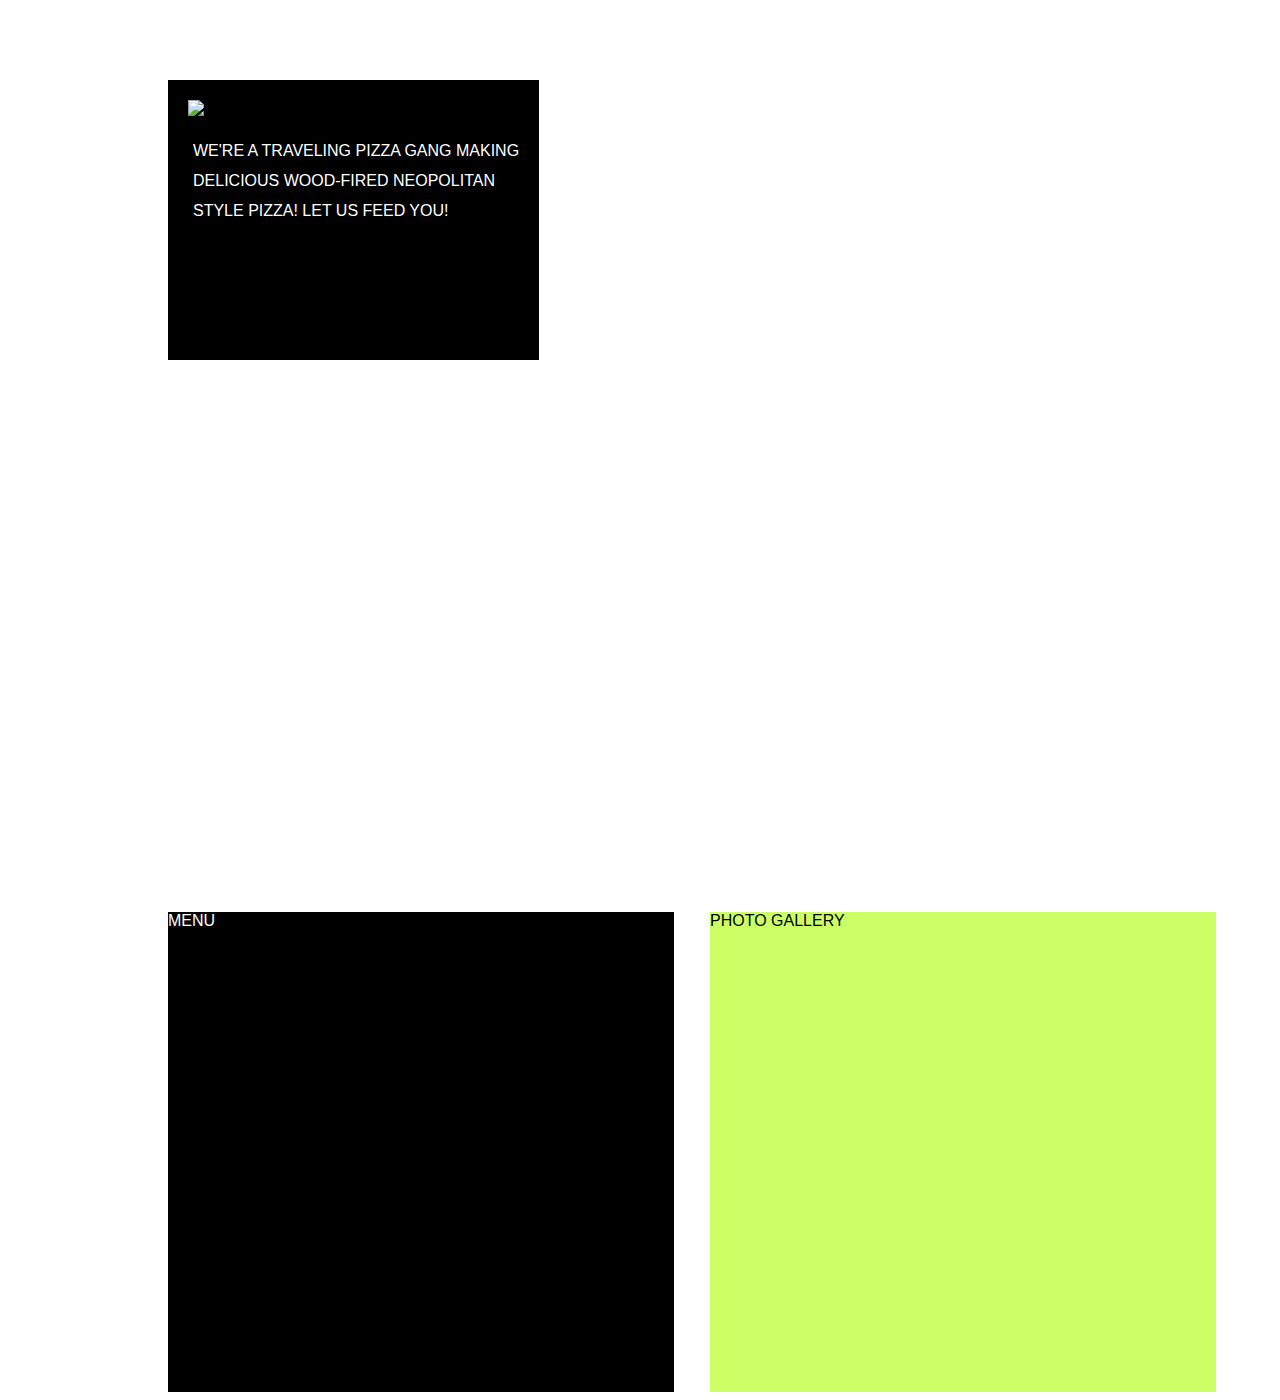
==== Unit 11/index.html @ e30d6ab1 "jasonmortiz.github.io" ====
<!DOCTYPE html> 
<html>
    <head>
        <meta charset="UTF-8">
        <meta name="viewport" content="width=device-width, initial-scale=1">
        <title>Spokes Mobile Wood Fired Pizza</title>
        <link rel="stylesheet" type="text/css" href="reset.css">
        <link rel="stylesheet" type="text/css" href="style.css">
        <!--[if IE]><script src="http://html5shiv.googlecode.com/svn/trunk/html5.js"></script><![endif]--> 
<!--         add jquery functionality to your site -->
        <script src="https://ajax.googleapis.com/ajax/libs/jquery/1.11.1/jquery.min.js"></script>

<!--         smooth scroll credit to: https://github.com/kswedberg/jquery-smooth-scroll -->
<!--         add the smooth-scroll javascript -->
        <script src="js/jquery.smooth-scroll.js"></script>
<!--         call the smoothScroll function for the nav a elements -->
        <script>
            $(document).ready(function() {
                $('ul.smoothnav a').smoothScroll();
            });
        </script>
	
	</head>
<body>



<section id="logo"><img src="http://ortizfoto.smugmug.com/photos/i-pBtJKsg/2/O/i-pBtJKsg.png">

    <p>WE'RE A TRAVELING PIZZA GANG MAKING
        <br> DELICIOUS WOOD-FIRED NEOPOLITAN <br>STYLE PIZZA! LET US FEED YOU!
    </p>

</section>

<div id="header"></div>

<div id="container">
    
    <div id="left">
      MENU
    </div>

    <div id="right">
      <div>PHOTO GALLERY</div>
    </div>

    <div class="clear"></div>

</div>



</body>
</html>
---- Unit 11/style.css ----
body {
	font-family: sans-serif;
	
}

p{
	max-width: 100%;
	color:#ffffff;
	font-family: sans-serif;
	margin-left: 5px;
	line-height: 30px;
}

section{

	max-width: 100%;
	background-color: #000000;
	height: 15em;
	margin-left: 10em;

}

.clear{

      clear: both;
 }

#logo{

	float: left;
	max-width: 100%;
	padding: 20px;
}



 #header{

	background: url(http://ortizfoto.smugmug.com/photos/i-Gp5KC7W/0/X3/i-Gp5KC7W-X3.jpg);
	background-size: 100%; background-repeat: no-repeat;	
	height: 800px;
	margin: 5em 10em 2em 10em;
}

#container {

	width: 100%;
	margin-left: 10em;
	margin-right: 10em;
	background: #ffffff;
    display: table
    height: 100%;
    position: relative;
}

#left, #right {

    display: inline-table;
    height: 30em;
    
}

#left {

    width: 40%;
    background: #000000;
    float; left;
    color:#ffffff;
    margin-right: 1em;
    

}

#right {

	width: 40%;
    background: #ccff66;
    float; right;
    margin-left: 1em;

}
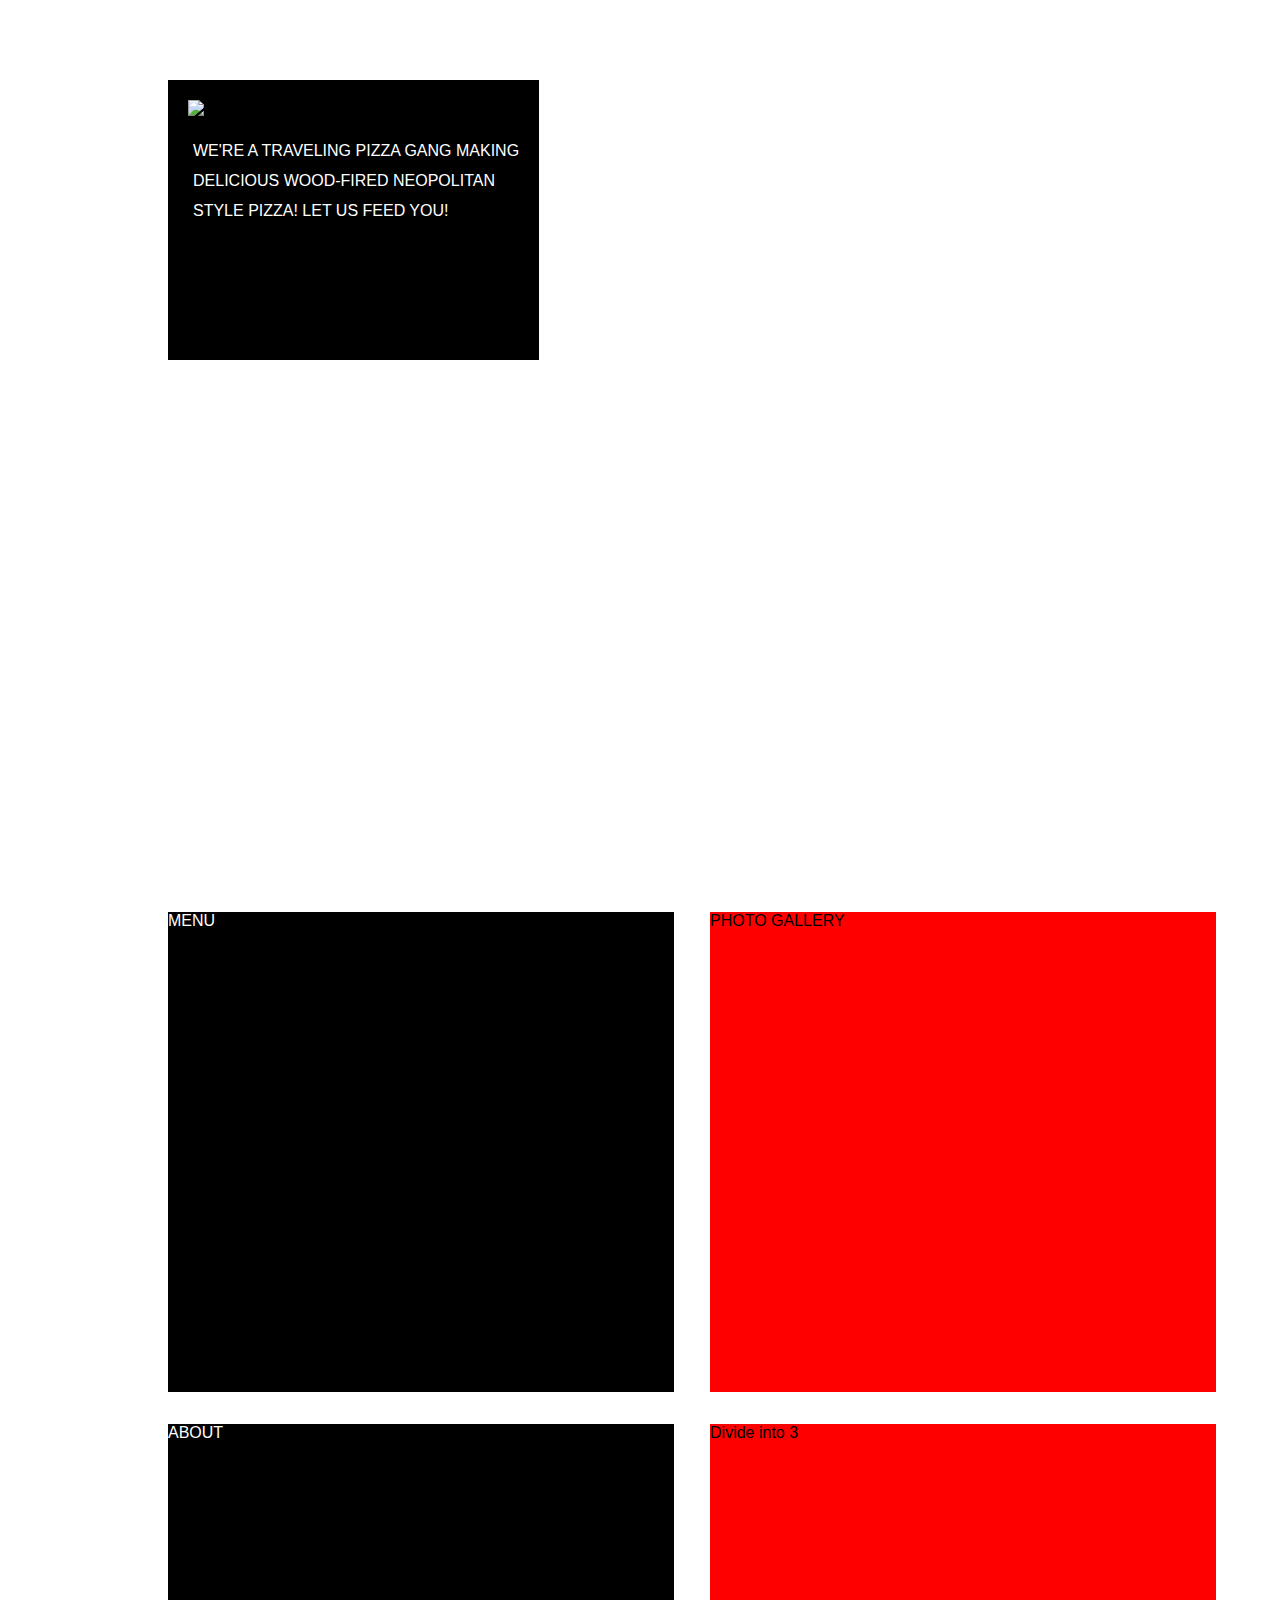
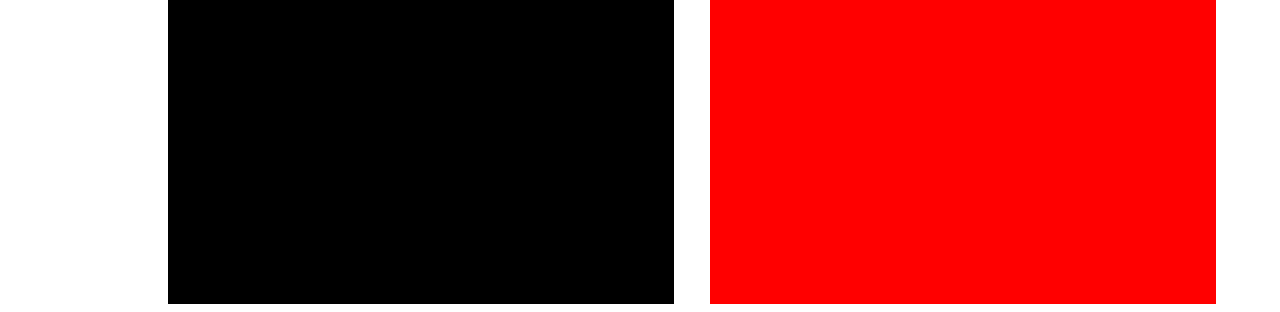
==== commit f8bb84c8: "jasonmortiz.github.io" ====
--- a/Unit 11/index.html
+++ b/Unit 11/index.html
@@ -35,7 +35,7 @@
 
 <div id="header"></div>
 
-<div id="container">
+<div class="container">
     
     <div id="left">
       MENU
@@ -49,6 +49,19 @@
 
 </div>
 
+<div class="container">
+    
+    <div id="bottomleft">
+      ABOUT
+    </div>
+
+    <div id="bottomright">
+      <div>Divide into 3</div>
+    </div>
+
+
+</div>
+
 
 
 </body>
--- a/Unit 11/style.css
+++ b/Unit 11/style.css
@@ -25,6 +25,17 @@
       clear: both;
  }
 
+ .container {
+
+	width: 100%;
+	margin-left: 10em;
+	margin-right: 10em;
+	background: #ffffff;
+    display: table
+    height: 100%;
+    position: relative;
+}
+
 #logo{
 
 	float: left;
@@ -42,16 +53,7 @@
 	margin: 5em 10em 2em 10em;
 }
 
-#container {
 
-	width: 100%;
-	margin-left: 10em;
-	margin-right: 10em;
-	background: #ffffff;
-    display: table
-    height: 100%;
-    position: relative;
-}
 
 #left, #right {
 
@@ -74,8 +76,37 @@
 #right {
 
 	width: 40%;
-    background: #ccff66;
+    background: #ff0000;
     float; right;
     margin-left: 1em;
 
 }
+
+#bottomleft, #bottomright {
+
+    display: inline-table;
+    height: 30em;
+    
+}
+
+#bottomleft {
+
+    width: 40%;
+    background: #000000;
+    float; left;
+    color:#ffffff;
+    margin-top: 2em;
+    margin-right: 1em;
+    
+
+}
+
+#bottomright {
+
+	width: 40%;
+    background: #ff0000;
+    float; right;
+    margin-top: 2em;
+    margin-left: 1em;
+
+}
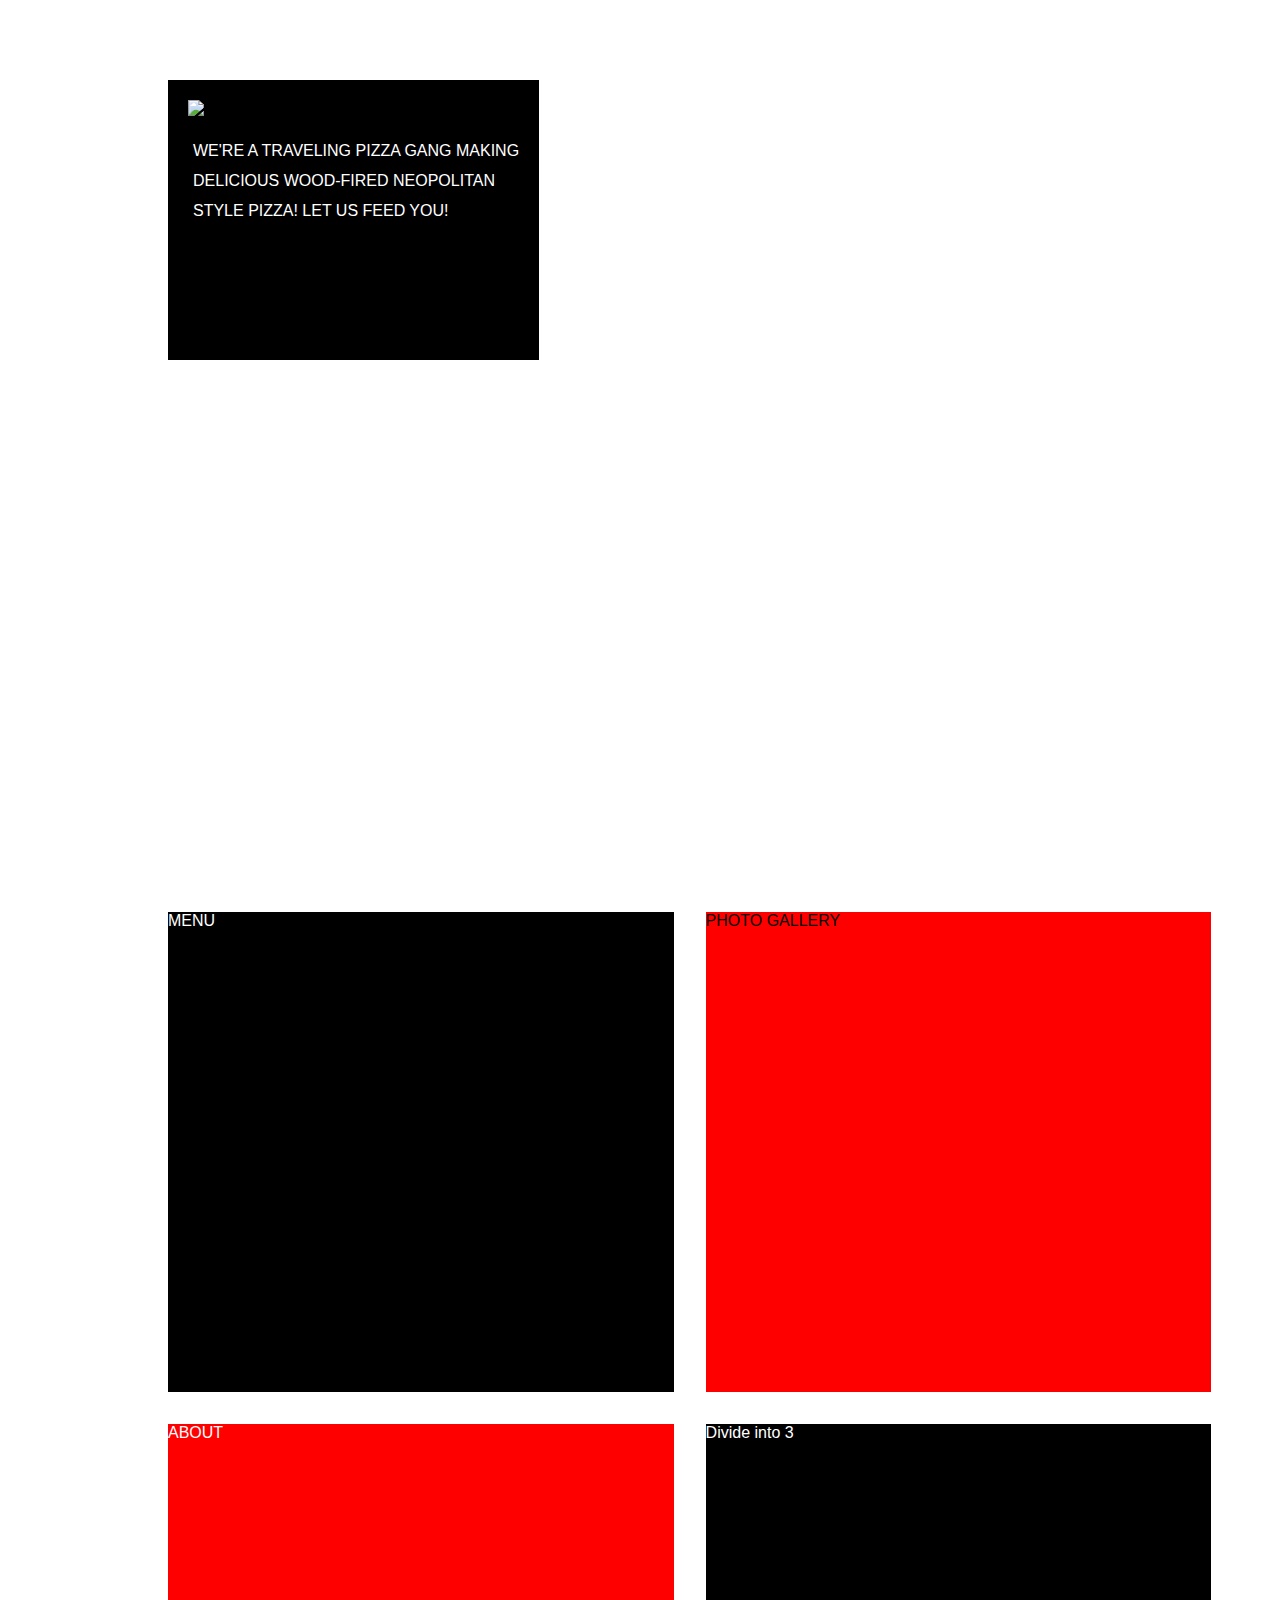
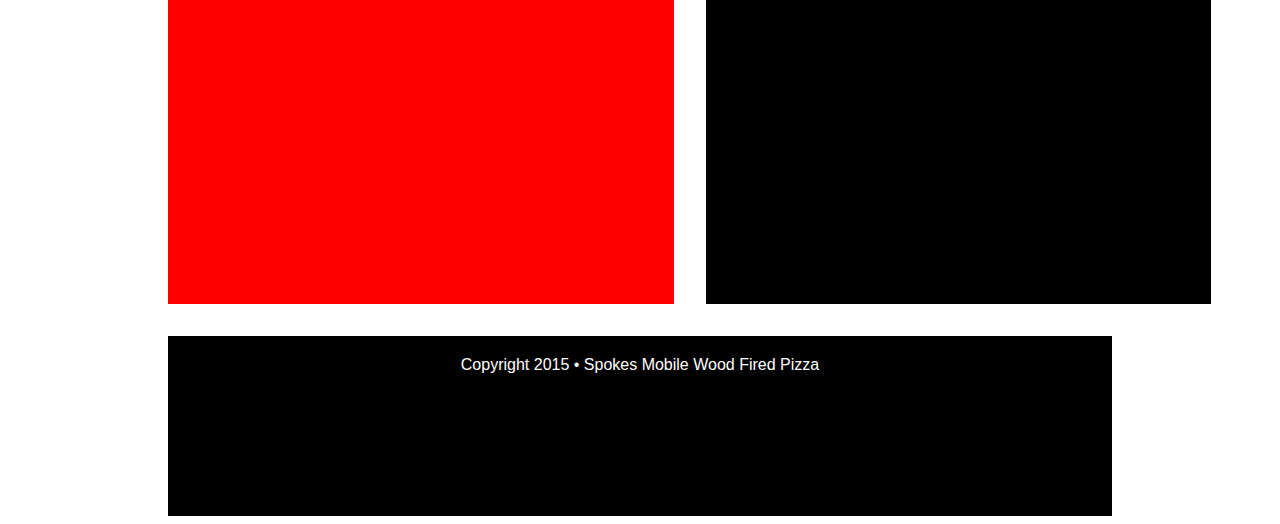
==== commit 1fb8a4f8: "jasonmortiz.github.io" ====
--- a/Unit 11/index.html
+++ b/Unit 11/index.html
@@ -31,7 +31,10 @@
         <br> DELICIOUS WOOD-FIRED NEOPOLITAN <br>STYLE PIZZA! LET US FEED YOU!
     </p>
 
+<div id="scroll">
+</div>
 </section>
+
 
 <div id="header"></div>
 
@@ -62,6 +65,10 @@
 
 </div>
 
+        <footer>
+            <div>Copyright 2015 • Spokes Mobile Wood Fired Pizza</div>
+        </footer>
+
 
 
 </body>
--- a/Unit 11/style.css
+++ b/Unit 11/style.css
@@ -20,6 +20,18 @@
 
 }
 
+footer{
+	color:#ffffff;
+	text-align: center;
+	padding-top: 20px;
+	background-color: #000000;
+	width;100%;
+	margin-top: 2em;
+	margin-left: 10em;
+	margin-right: 10em;
+	height: 10em;
+}
+
 .clear{
 
       clear: both;
@@ -31,9 +43,13 @@
 	margin-left: 10em;
 	margin-right: 10em;
 	background: #ffffff;
-    display: table
+    display: table;
     height: 100%;
-    position: relative;
+}
+
+#scroll{
+	color:ffffff;
+	height:2em;
 }
 
 #logo{
@@ -48,7 +64,7 @@
  #header{
 
 	background: url(http://ortizfoto.smugmug.com/photos/i-Gp5KC7W/0/X3/i-Gp5KC7W-X3.jpg);
-	background-size: 100%; background-repeat: no-repeat;	
+	background-size: 100%; background-repeat: no-repeat;
 	height: 800px;
 	margin: 5em 10em 2em 10em;
 }
@@ -92,7 +108,7 @@
 #bottomleft {
 
     width: 40%;
-    background: #000000;
+    background: #ff0000;
     float; left;
     color:#ffffff;
     margin-top: 2em;
@@ -103,8 +119,9 @@
 
 #bottomright {
 
+	color: #ffffff;
 	width: 40%;
-    background: #ff0000;
+    background: #000000;
     float; right;
     margin-top: 2em;
     margin-left: 1em;
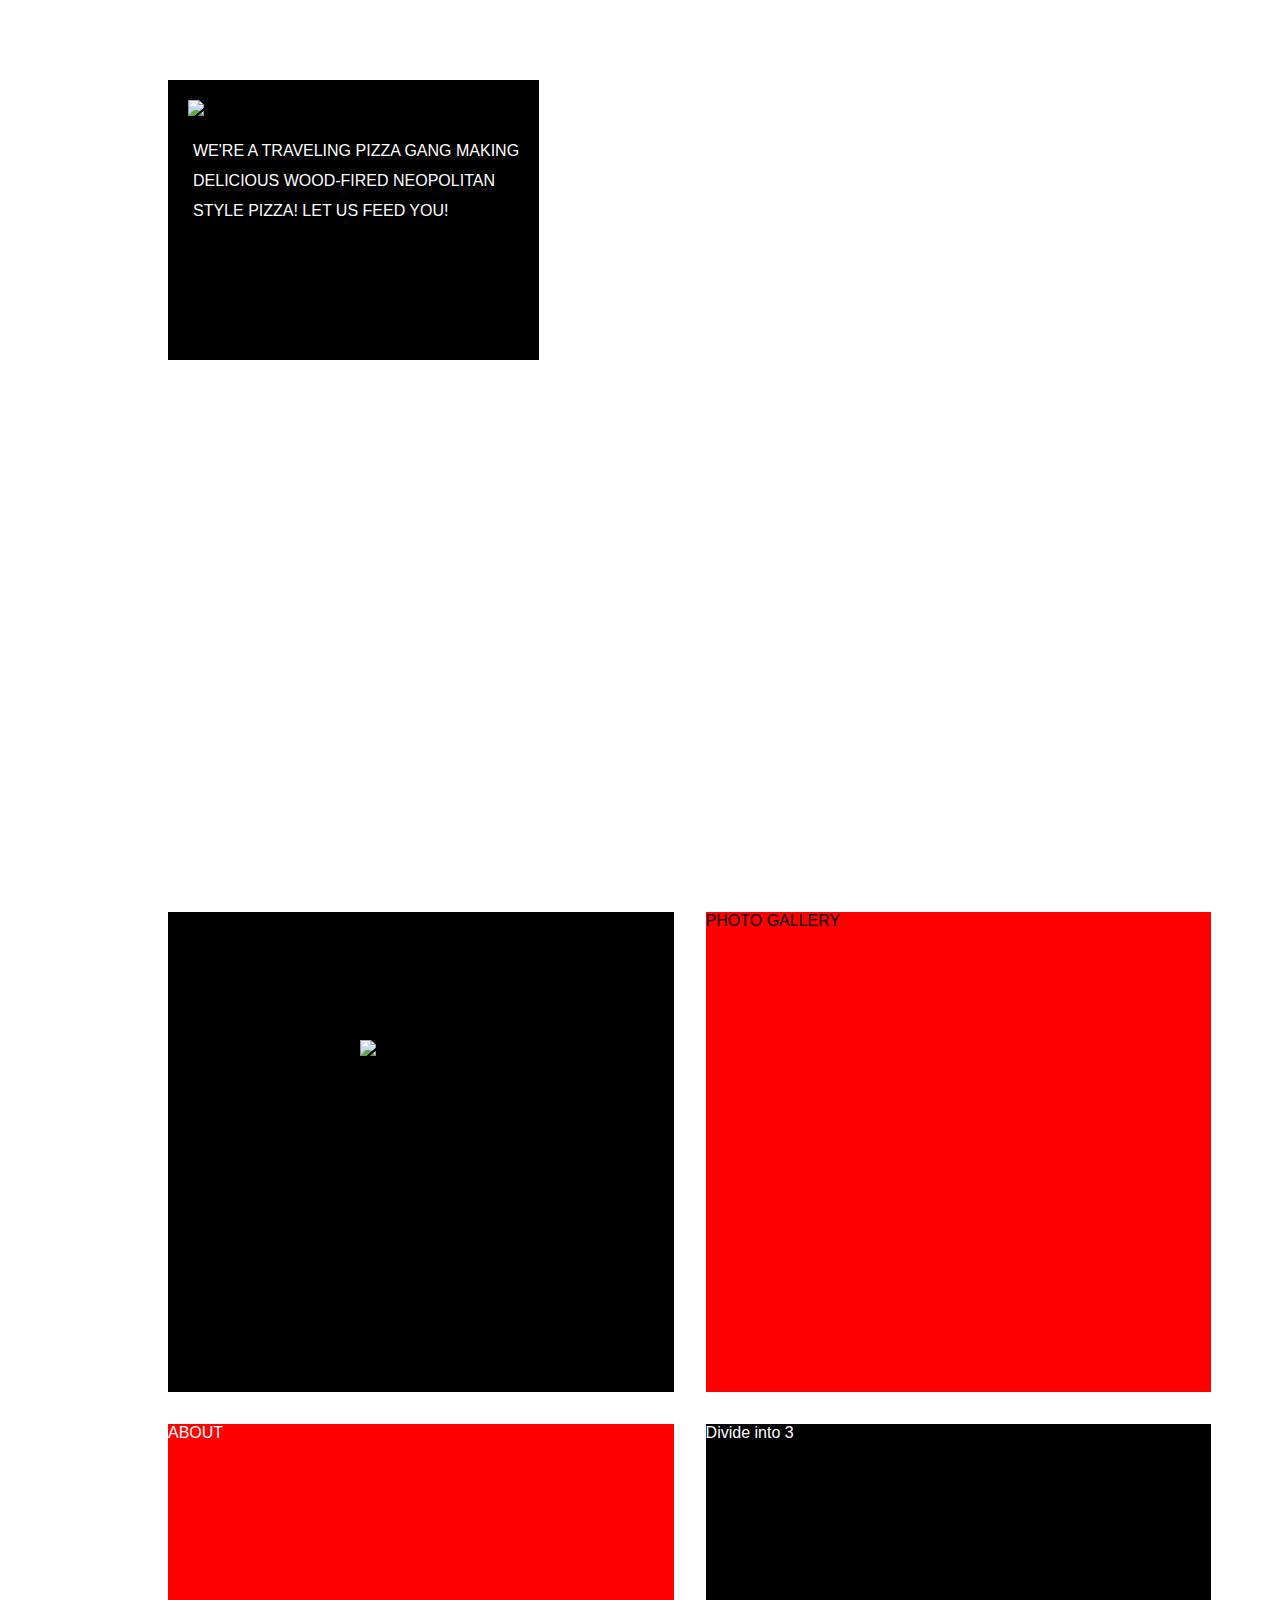
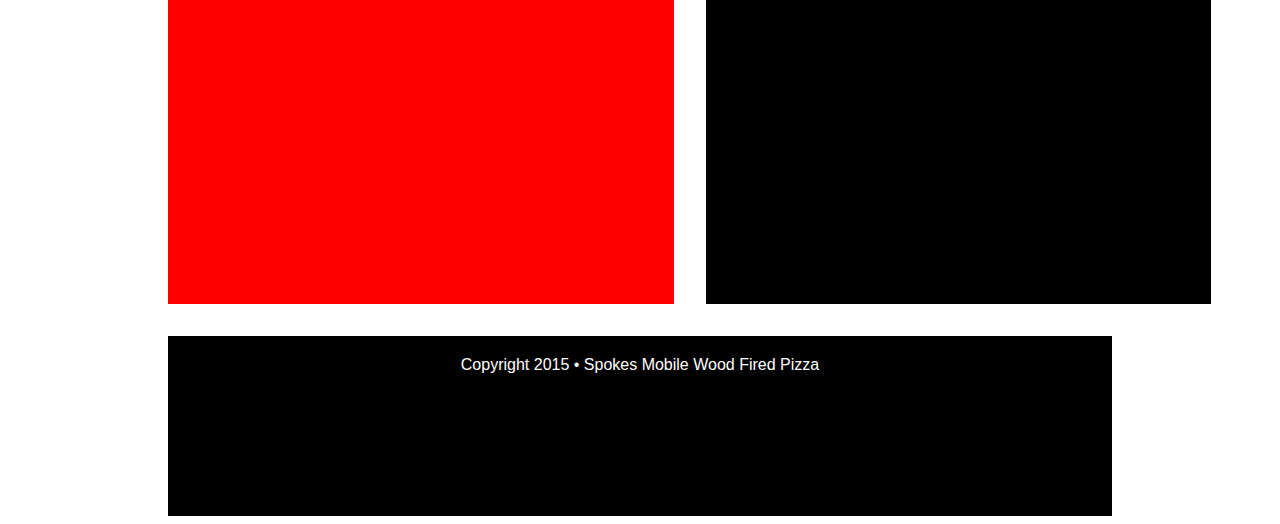
==== commit 9e064109: "jasonmortiz.github.io" ====
--- a/Unit 11/index.html
+++ b/Unit 11/index.html
@@ -38,23 +38,26 @@
 
 <div id="header"></div>
 
-<div class="container">
+<!--    start of bottom divs -->
+
+<div class="container clearfix">
     
-    <div id="left">
-      MENU
+    <div id="left" class="clearfix">
+        <div id="menu" class="clearfix"><img src="http://ortizfoto.smugmug.com/photos/i-ngCB5Cs/0/O/i-ngCB5Cs.png"></div>
+      
     </div>
 
-    <div id="right">
+
+    <div id="right" class="clearfix">
       <div>PHOTO GALLERY</div>
     </div>
 
-    <div class="clear"></div>
 
 </div>
 
-<div class="container">
+<div class="container clearfix">
     
-    <div id="bottomleft">
+    <div id="bottomleft" class="clearfix">
       ABOUT
     </div>
 
--- a/Unit 11/style.css
+++ b/Unit 11/style.css
@@ -32,10 +32,13 @@
 	height: 10em;
 }
 
-.clear{
-
-      clear: both;
- }
+.clearfix:after {
+  visibility: hidden;
+  display: inline-block;
+  content: " ";
+  clear: both;
+  height: 0;
+}
 
  .container {
 
@@ -44,8 +47,8 @@
 	margin-right: 10em;
 	background: #ffffff;
     display: table;
-    height: 100%;
 }
+
 
 #scroll{
 	color:ffffff;
@@ -74,25 +77,31 @@
 #left, #right {
 
     display: inline-table;
-    height: 30em;
-    
+    height: 30em;    
+}
+
+#menu{
+	float: left;
+	max-width: 100%;
+	margin: 8em 5em 5em 12em;
 }
 
 #left {
 
     width: 40%;
-    background: #000000;
+    background-color: #000;
     float; left;
     color:#ffffff;
     margin-right: 1em;
     
+}
 
-}
 
 #right {
 
 	width: 40%;
     background: #ff0000;
+    clear: both;
     float; right;
     margin-left: 1em;
 
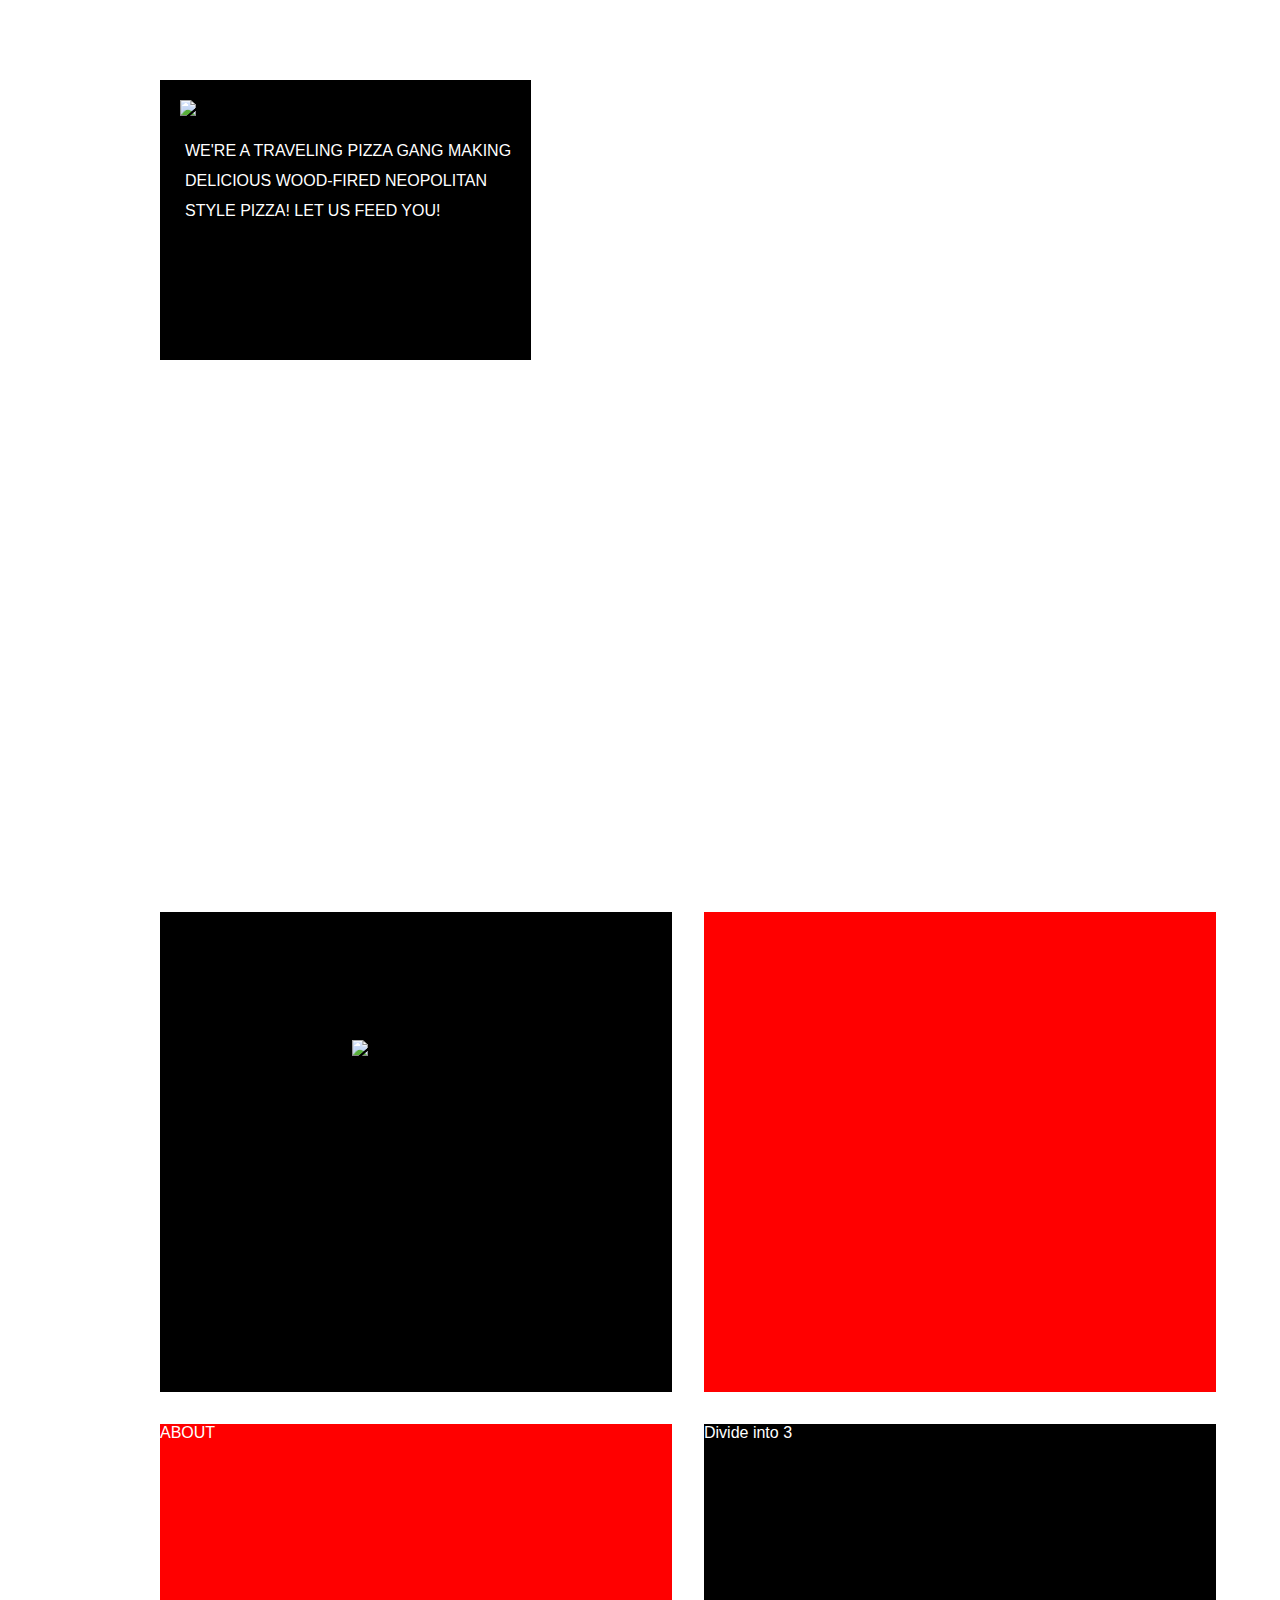
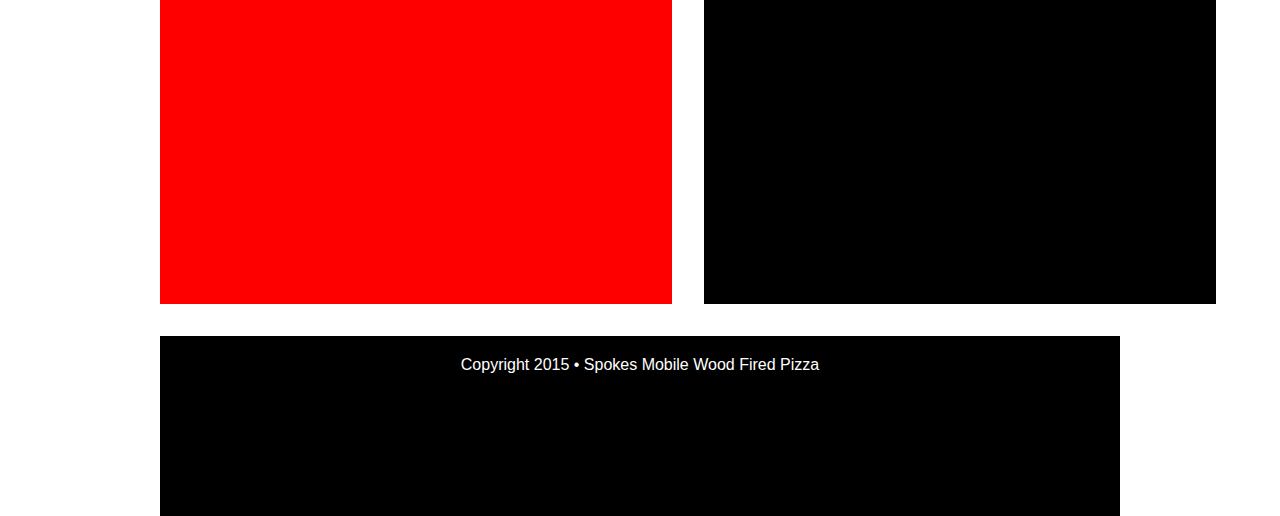
==== commit 877daa30: "jasonmortiz.github.io" ====
--- a/Unit 11/index.html
+++ b/Unit 11/index.html
@@ -31,7 +31,6 @@
         <br> DELICIOUS WOOD-FIRED NEOPOLITAN <br>STYLE PIZZA! LET US FEED YOU!
     </p>
 
-<div id="scroll">
 </div>
 </section>
 
@@ -43,17 +42,30 @@
 <div class="container clearfix">
     
     <div id="left" class="clearfix">
-        <div id="menu" class="clearfix"><img src="http://ortizfoto.smugmug.com/photos/i-ngCB5Cs/0/O/i-ngCB5Cs.png"></div>
-      
+        
+        <a href="http://www.spokespizzaoven.com/#!thebreads/c21kz" alt="MENU"> 
+        <div id="menu" class="clearfix"><img src="http://ortizfoto.smugmug.com/photos/i-ngCB5Cs/0/O/i-ngCB5Cs.png"></div></a>
+
     </div>
 
 
-    <div id="right" class="clearfix">
-      <div>PHOTO GALLERY</div>
+<div id="right" class="clearfix">
+
+<div id="slider" class="clearfix">
+
+<figure>
+
+<img src="http://demosthenes.info/assets/images/austin-fireworks.jpg" alt="">
+<img src="http://demosthenes.info/assets/images/taj-mahal.jpg" alt="">
+<img src="http://demosthenes.info/assets/images/ibiza.jpg" alt="">
+<img src="http://demosthenes.info/assets/images/ankor-wat.jpg" alt="">
+<img src="http://demosthenes.info/assets/images/austin-fireworks.jpg" alt="">
+
+</figure>
+</div>
+    </div>
     </div>
 
-
-</div>
 
 <div class="container clearfix">
     
--- a/Unit 11/style.css
+++ b/Unit 11/style.css
@@ -1,5 +1,6 @@
 body {
 	font-family: sans-serif;
+	margin: 0;
 	
 }
 
@@ -96,6 +97,27 @@
     
 }
 
+@keyframes slidy {
+0% { left: 0%; }
+20% { left: 0%; }
+25% { left: -100%; }
+45% { left: -100%; }
+50% { left: -200%; }
+70% { left: -200%; }
+75% { left: -300%; }
+95% { left: -300%; }
+100% { left: -400%; }
+}
+
+div#slider { overflow: hidden; }
+div#slider figure img { width: 20%; float: right; }
+div#slider figure { 
+  position: relative;
+  width: 500%;
+  margin: 0 auto;
+  left: 0;
+  animation: 30s slidy infinite; 
+}
 
 #right {
 
@@ -136,3 +158,5 @@
     margin-left: 1em;
 
 }
+
+
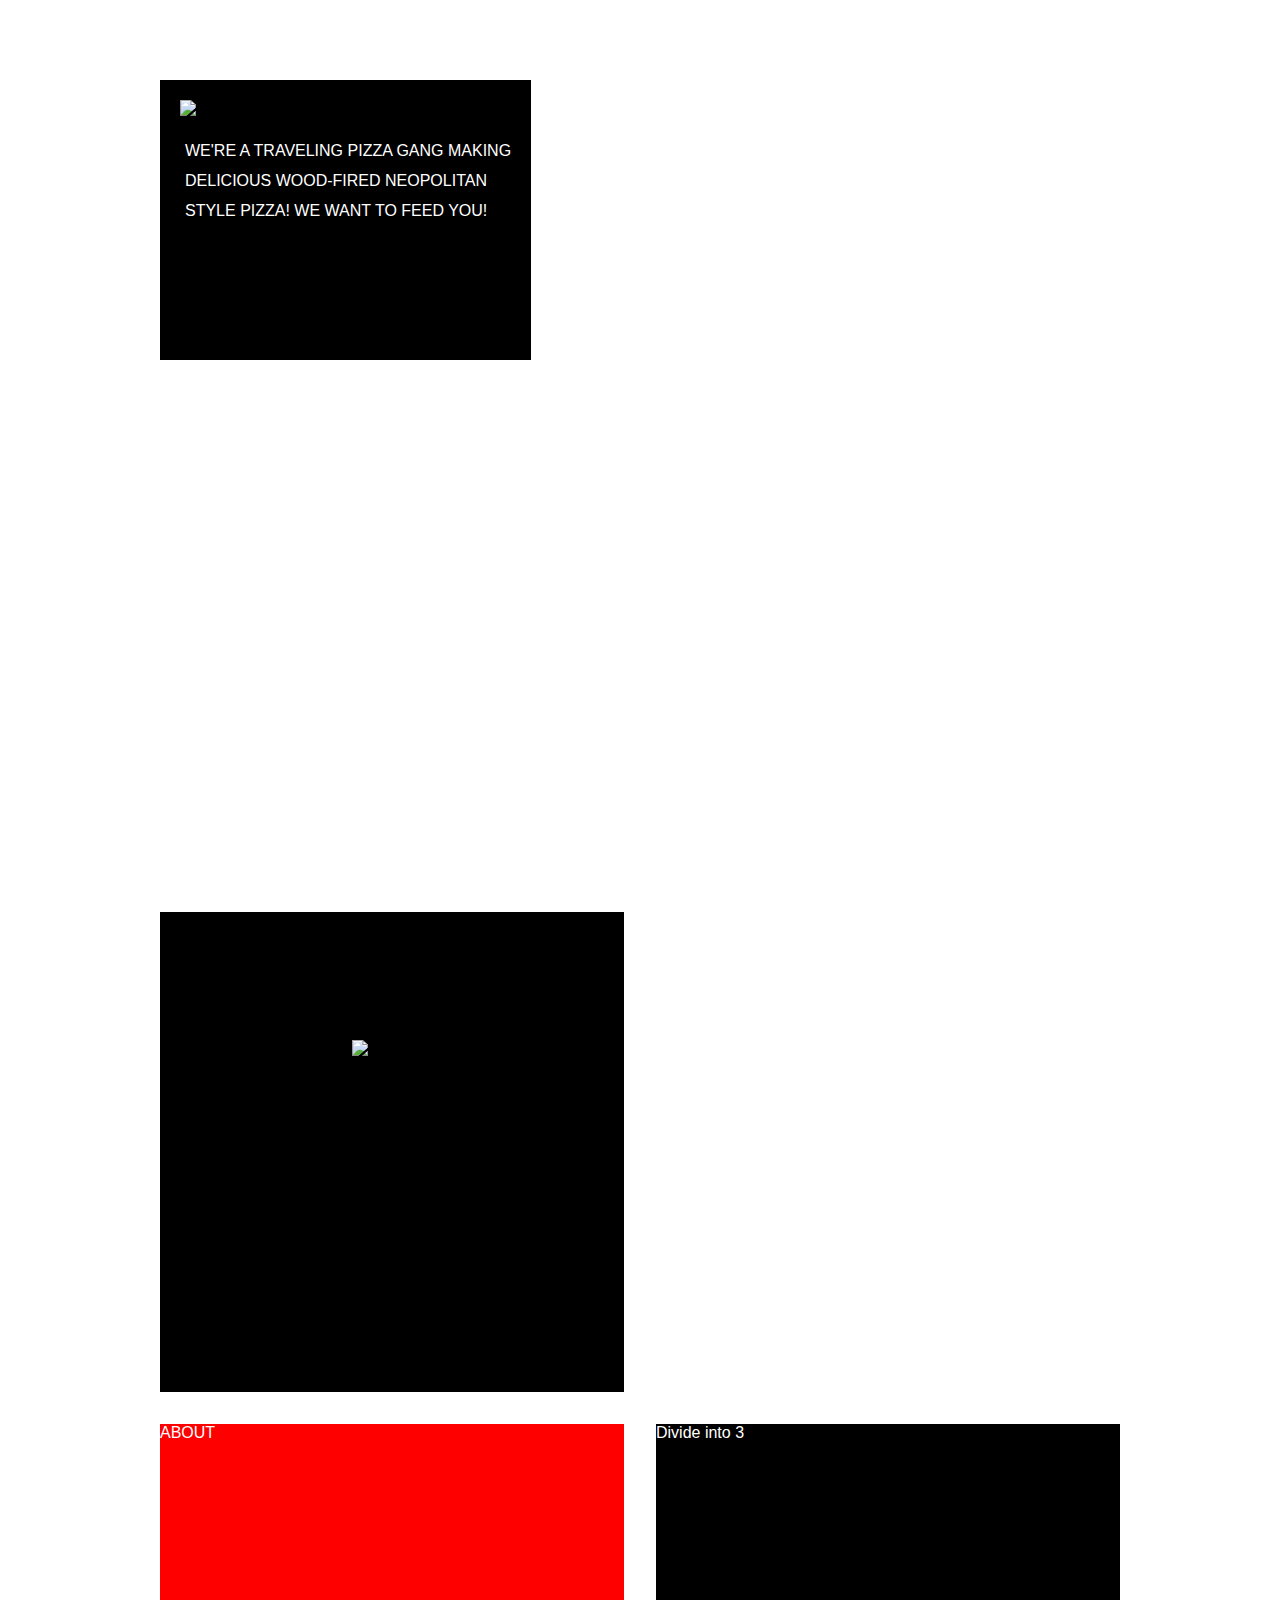
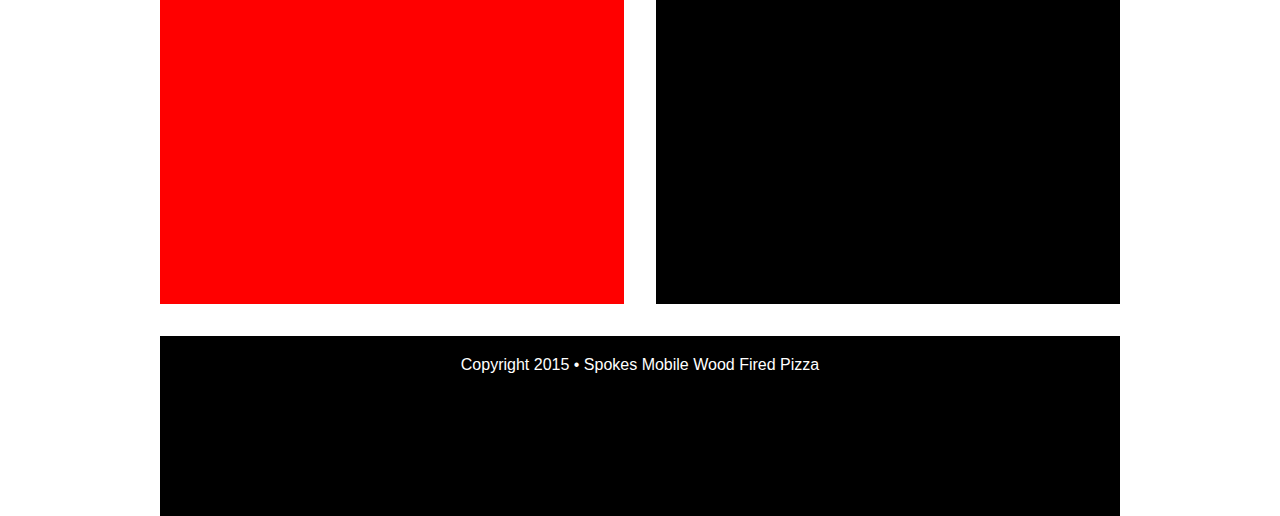
==== commit da859f1a: "jasonmortiz.github.io" ====
--- a/Unit 11/index.html
+++ b/Unit 11/index.html
@@ -1,37 +1,22 @@
 <!DOCTYPE html> 
 <html>
+
     <head>
+        <title>Spokes Mobile Wood Fired Pizza</title>
         <meta charset="UTF-8">
         <meta name="viewport" content="width=device-width, initial-scale=1">
-        <title>Spokes Mobile Wood Fired Pizza</title>
         <link rel="stylesheet" type="text/css" href="reset.css">
         <link rel="stylesheet" type="text/css" href="style.css">
-        <!--[if IE]><script src="http://html5shiv.googlecode.com/svn/trunk/html5.js"></script><![endif]--> 
-<!--         add jquery functionality to your site -->
-        <script src="https://ajax.googleapis.com/ajax/libs/jquery/1.11.1/jquery.min.js"></script>
+     </head>
 
-<!--         smooth scroll credit to: https://github.com/kswedberg/jquery-smooth-scroll -->
-<!--         add the smooth-scroll javascript -->
-        <script src="js/jquery.smooth-scroll.js"></script>
-<!--         call the smoothScroll function for the nav a elements -->
-        <script>
-            $(document).ready(function() {
-                $('ul.smoothnav a').smoothScroll();
-            });
-        </script>
-	
-	</head>
 <body>
 
 
 
 <section id="logo"><img src="http://ortizfoto.smugmug.com/photos/i-pBtJKsg/2/O/i-pBtJKsg.png">
 
-    <p>WE'RE A TRAVELING PIZZA GANG MAKING
-        <br> DELICIOUS WOOD-FIRED NEOPOLITAN <br>STYLE PIZZA! LET US FEED YOU!
-    </p>
+    <p>WE'RE A TRAVELING PIZZA GANG MAKING<br> DELICIOUS WOOD-FIRED NEOPOLITAN <br>STYLE PIZZA! WE WANT TO FEED YOU!</p>
 
-</div>
 </section>
 
 
@@ -39,37 +24,26 @@
 
 <!--    start of bottom divs -->
 
-<div class="container clearfix">
+<div class="container">
     
-    <div id="left" class="clearfix">
-        
+    <div id="left">
+
         <a href="http://www.spokespizzaoven.com/#!thebreads/c21kz" alt="MENU"> 
-        <div id="menu" class="clearfix"><img src="http://ortizfoto.smugmug.com/photos/i-ngCB5Cs/0/O/i-ngCB5Cs.png"></div></a>
 
-    </div>
+    <div id="menu"><img src="http://ortizfoto.smugmug.com/photos/i-ngCB5Cs/0/O/i-ngCB5Cs.png"></div></a>
+</div>
+
+<div id="photos" class="clearfix">
+
+         <img src="http://ortizfoto.smugmug.com/photos/i-CjWJfwj/1/O/i-CjWJfwj.jpg" alt="">
+</div>    
+</div> 
 
 
-<div id="right" class="clearfix">
 
-<div id="slider" class="clearfix">
-
-<figure>
-
-<img src="http://demosthenes.info/assets/images/austin-fireworks.jpg" alt="">
-<img src="http://demosthenes.info/assets/images/taj-mahal.jpg" alt="">
-<img src="http://demosthenes.info/assets/images/ibiza.jpg" alt="">
-<img src="http://demosthenes.info/assets/images/ankor-wat.jpg" alt="">
-<img src="http://demosthenes.info/assets/images/austin-fireworks.jpg" alt="">
-
-</figure>
-</div>
-    </div>
-    </div>
-
-
-<div class="container clearfix">
+<div class="container">
     
-    <div id="bottomleft" class="clearfix">
+    <div id="bottomleft">
       ABOUT
     </div>
 
--- a/Unit 11/style.css
+++ b/Unit 11/style.css
@@ -21,6 +21,7 @@
 
 }
 
+
 footer{
 	color:#ffffff;
 	text-align: center;
@@ -33,28 +34,26 @@
 	height: 10em;
 }
 
+
 .clearfix:after {
   visibility: hidden;
-  display: inline-block;
   content: " ";
   clear: both;
   height: 0;
 }
 
  .container {
-
-	width: 100%;
+ 	display: flex;
+	left:0;
+	right:0;
+	bottom: 0;
+	position: relative;
 	margin-left: 10em;
 	margin-right: 10em;
 	background: #ffffff;
-    display: table;
+	
 }
 
-
-#scroll{
-	color:ffffff;
-	height:2em;
-}
 
 #logo{
 
@@ -74,71 +73,48 @@
 }
 
 
-
-#left, #right {
-
-    display: inline-table;
-    height: 30em;    
-}
-
-#menu{
-	float: left;
-	max-width: 100%;
+#menu img{
+	
 	margin: 8em 5em 5em 12em;
 }
 
-#left {
+#left, #photos {
 
-    width: 40%;
-    background-color: #000;
-    float; left;
-    color:#ffffff;
-    margin-right: 1em;
+    display: inline-block;
+    height: 30em;
     
 }
 
-@keyframes slidy {
-0% { left: 0%; }
-20% { left: 0%; }
-25% { left: -100%; }
-45% { left: -100%; }
-50% { left: -200%; }
-70% { left: -200%; }
-75% { left: -300%; }
-95% { left: -300%; }
-100% { left: -400%; }
+#left{
+
+    width: 49%;
+    background-color: #000;
+	color:#ffffff;
+    
+    
 }
 
-div#slider { overflow: hidden; }
-div#slider figure img { width: 20%; float: right; }
-div#slider figure { 
-  position: relative;
-  width: 500%;
-  margin: 0 auto;
-  left: 0;
-  animation: 30s slidy infinite; 
+#photos {
+
+	width: 49%;
+    margin-left: 2em;
+
 }
 
-#right {
-
-	width: 40%;
-    background: #ff0000;
-    clear: both;
-    float; right;
-    margin-left: 1em;
-
+#photos img {
+	width: 100%;
 }
 
 #bottomleft, #bottomright {
 
-    display: inline-table;
+    display: inline-block;
     height: 30em;
     
 }
 
 #bottomleft {
 
-    width: 40%;
+    width: 49%;
     background: #ff0000;
     float; left;
     color:#ffffff;
@@ -151,7 +127,7 @@
 #bottomright {
 
 	color: #ffffff;
-	width: 40%;
+	width: 49%;
     background: #000000;
     float; right;
     margin-top: 2em;
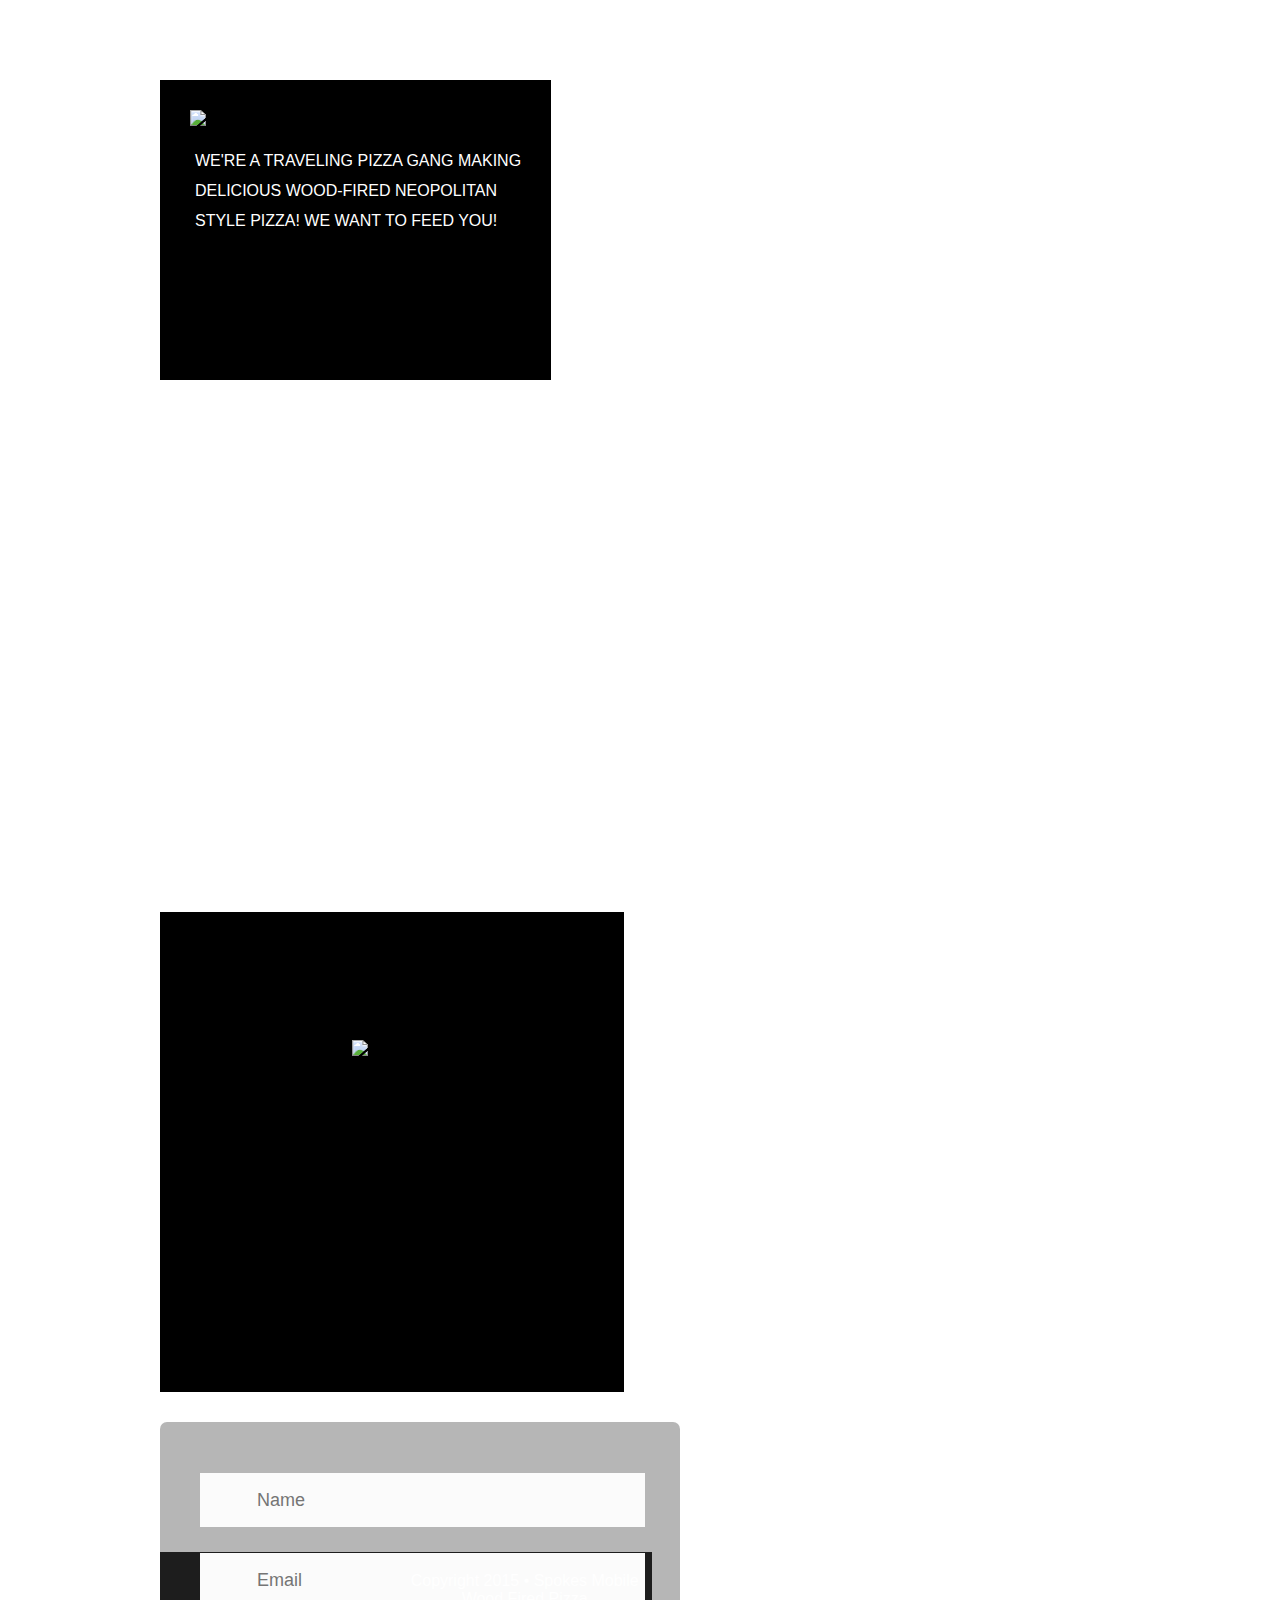
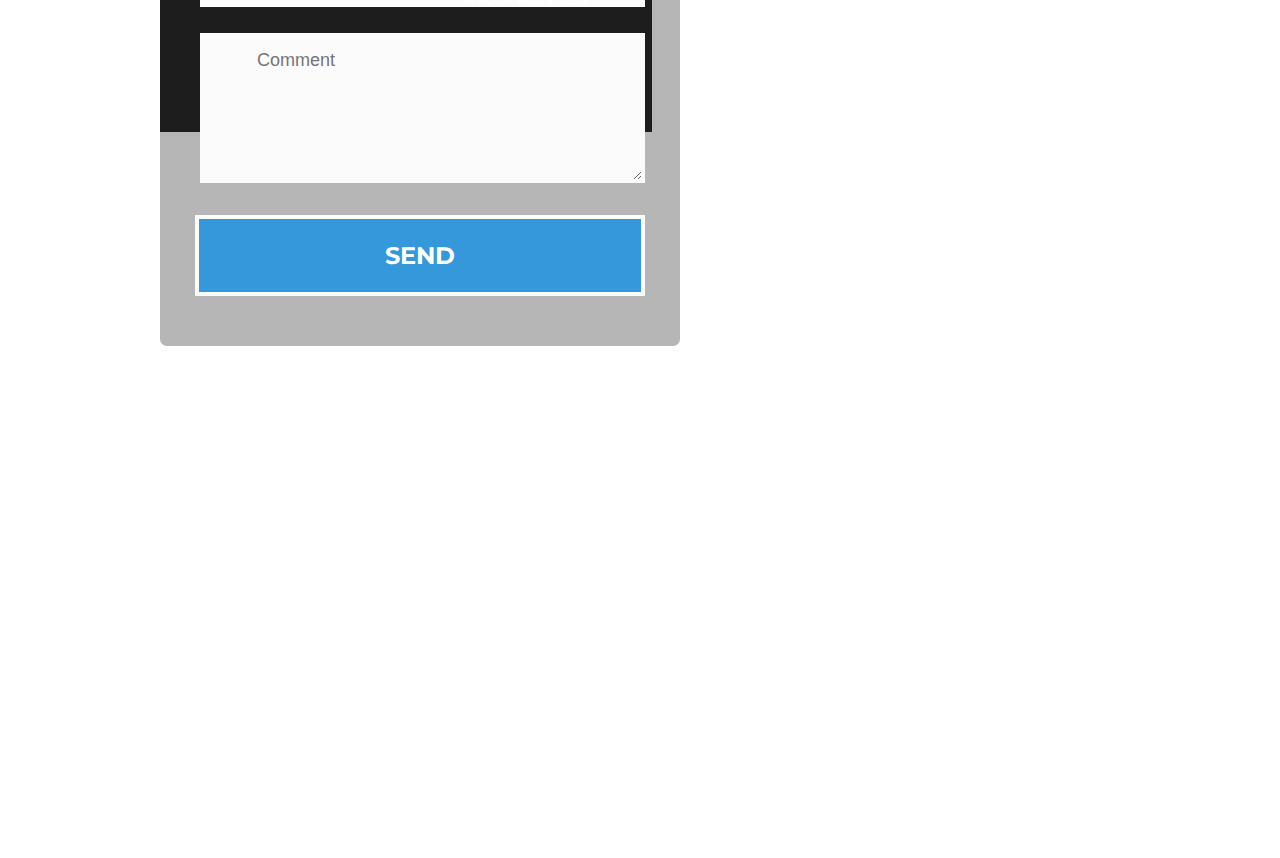
==== commit 643e2c9a: "jasonmortiz.github.io" ====
--- a/Unit 11/index.html
+++ b/Unit 11/index.html
@@ -41,19 +41,38 @@
 
 
 
-<div class="container">
+<div id="bottomleft" class="clearfix">
     
-    <div id="bottomleft">
-      ABOUT
-    </div>
+ <div id="form-main">
+  <div id="form-div">
+    <form class="form" id="form1">
+      
+      <p class="name">
+        <input name="name" type="text" class="validate[required,custom[onlyLetter],length[0,100]] feedback-input" placeholder="Name" id="name" />
+      </p>
+      
+      <p class="email">
+        <input name="email" type="text" class="validate[required,custom[email]] feedback-input" id="email" placeholder="Email" />
+      </p>
+      
+      <p class="text">
+        <textarea name="text" class="validate[required,length[6,300]] feedback-input" id="comment" placeholder="Comment"></textarea>
+      </p>
+      
+      
+      <div class="submit">
+        <input type="submit" value="SEND" id="button-blue">
+        <div class="ease"></div>
+      </div>
+    </form>
+  </div>
 
-    <div id="bottomright">
-      <div>Divide into 3</div>
-    </div>
+    <div id="bottomright" class="clearfix">
+      <div>Divide into three</div>
 
 
 </div>
-
+</div>
         <footer>
             <div>Copyright 2015 • Spokes Mobile Wood Fired Pizza</div>
         </footer>
--- a/Unit 11/style.css
+++ b/Unit 11/style.css
@@ -1,3 +1,5 @@
+ @import url(http://fonts.googleapis.com/css?family=Montserrat:400,700);
+
 body {
 	font-family: sans-serif;
 	margin: 0;
@@ -18,6 +20,7 @@
 	background-color: #000000;
 	height: 15em;
 	margin-left: 10em;
+	float: left;
 
 }
 
@@ -28,7 +31,7 @@
 	padding-top: 20px;
 	background-color: #000000;
 	width;100%;
-	margin-top: 2em;
+	margin-top: 10em;
 	margin-left: 10em;
 	margin-right: 10em;
 	height: 10em;
@@ -47,6 +50,7 @@
 	left:0;
 	right:0;
 	bottom: 0;
+	min-height: 100%;
 	position: relative;
 	margin-left: 10em;
 	margin-right: 10em;
@@ -57,9 +61,10 @@
 
 #logo{
 
+
 	float: left;
-	max-width: 100%;
-	padding: 20px;
+	padding: 30px;
+	
 }
 
 
@@ -98,11 +103,12 @@
 
 	width: 49%;
     margin-left: 2em;
-
+    min-height: 100%;
 }
 
 #photos img {
 	width: 100%;
+	min-height: 100%;
 }
 
 #bottomleft, #bottomright {
@@ -112,10 +118,10 @@
     
 }
 
-#bottomleft {
+.bottomleft {
 
     width: 49%;
-    background: #ff0000;
+    background: #ffffff;
     float; left;
     color:#ffffff;
     margin-top: 2em;
@@ -128,7 +134,7 @@
 
 	color: #ffffff;
 	width: 49%;
-    background: #000000;
+    background: #ffffff;
     float; right;
     margin-top: 2em;
     margin-left: 1em;
@@ -136,3 +142,155 @@
 }
 
 
+#feedback-page{
+	text-align:center;
+}
+
+#form-main{
+	width:49%;
+	float:left;
+	padding-top:0px;
+}
+
+#form-div {
+	background-color:rgba(72,72,72,0.4);
+	padding-left:35px;
+	padding-right:35px;
+	padding-top:35px;
+	padding-bottom:50px;
+	width: 450px;
+	float: left;
+	margin-top:30px;
+	margin-left: 10em;
+  -moz-border-radius: 7px;
+  -webkit-border-radius: 7px;
+}
+
+.feedback-input {
+	color:#3c3c3c;
+	font-family: Helvetica, Arial, sans-serif;
+    font-weight:500;
+	font-size: 18px;
+	border-radius: 0;
+	line-height: 22px;
+	background-color: #fbfbfb;
+	padding: 13px 13px 13px 54px;
+	margin-bottom: 10px;
+	width:100%;
+	-webkit-box-sizing: border-box;
+	-moz-box-sizing: border-box;
+	-ms-box-sizing: border-box;
+	box-sizing: border-box;
+  border: 3px solid rgba(0,0,0,0);
+}
+
+.feedback-input:focus{
+	background: #fff;
+	box-shadow: 0;
+	border: 3px solid #3498db;
+	color: #3498db;
+	outline: none;
+    padding: 13px 13px 13px 54px;
+}
+
+.focused{
+	color:#30aed6;
+	border:#30aed6 solid 3px;
+}
+
+/* Icons ---------------------------------- */
+
+#name:focus{
+	background-image: url(http://rexkirby.com/kirbyandson/images/name.svg);
+	background-size: 30px 30px;
+	background-position: 8px 5px;
+    background-position: 11px 8px;
+	background-repeat: no-repeat;
+}
+
+#email{
+	background-image: url(http://rexkirby.com/kirbyandson/images/email.svg);
+	background-size: 30px 30px;
+	background-position: 11px 8px;
+	background-repeat: no-repeat;
+}
+
+#email:focus{
+	background-image: url(http://rexkirby.com/kirbyandson/images/email.svg);
+	background-size: 30px 30px;
+    background-position: 11px 8px;
+	background-repeat: no-repeat;
+}
+
+#comment{
+	background-image: url(http://rexkirby.com/kirbyandson/images/comment.svg);
+	background-size: 30px 30px;
+	background-position: 11px 8px;
+	background-repeat: no-repeat;
+}
+
+textarea {
+    width: 100%;
+    height: 150px;
+    line-height: 150%;
+    resize:vertical;
+}
+
+input:hover, textarea:hover,
+input:focus, textarea:focus {
+	background-color:white;
+}
+
+#button-blue{
+	font-family: 'Montserrat', Arial, Helvetica, sans-serif;
+	float:left;
+	width: 100%;
+	border: #fbfbfb solid 4px;
+	cursor:pointer;
+	background-color: #3498db;
+	color:white;
+	font-size:24px;
+	padding-top:22px;
+	padding-bottom:22px;
+	-webkit-transition: all 0.3s;
+	-moz-transition: all 0.3s;
+	transition: all 0.3s;
+    margin-top:-4px;
+    font-weight:700;
+}
+
+#button-blue:hover{
+	background-color: rgba(0,0,0,0);
+	color: #0493bd;
+}
+	
+.submit:hover {
+	color: #3498db;
+}
+	
+.ease {
+	width: 0px;
+	height: 74px;
+	background-color: #fbfbfb;
+	-webkit-transition: .3s ease;
+	-moz-transition: .3s ease;
+	-o-transition: .3s ease;
+	-ms-transition: .3s ease;
+	transition: .3s ease;
+}
+
+.submit:hover .ease{
+  width:100%;
+  background-color:white;
+}
+
+@media only screen and (max-width: 580px) {
+	#form-div{
+		left: 3%;
+		margin-right: 3%;
+		width: 88%;
+		margin-left: 0;
+		padding-left: 3%;
+		padding-right: 3%;
+	}
+}
